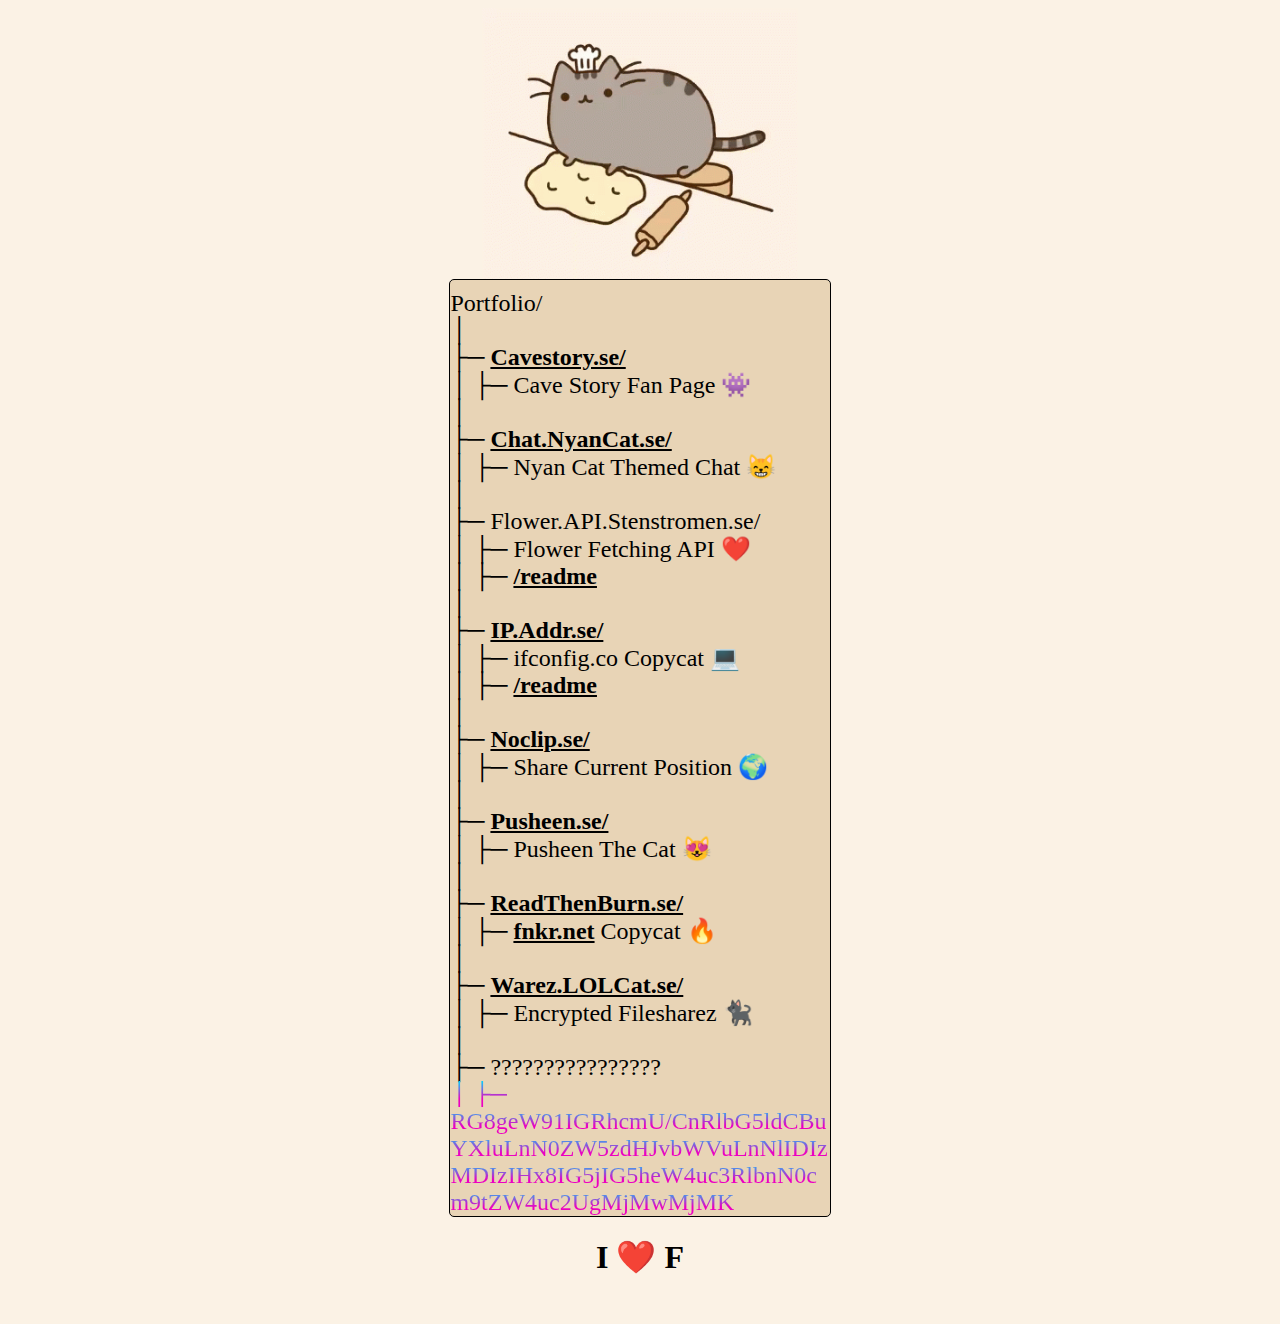
==== index.html @ 404818f8 "Added Google tag" ====
<!DOCTYPE html>
<!--       __..--''``---....___   _..._    __
 /// //_.-'    .-/";  `        ``<._  ``.''_ `. / // /
///_.-' _..--.'_    \                    `( ) ) // //
/ (_..-' // (< _     ;_..__               ; `' / ///
 / // // //  `-._,_)' // / ``--...____..-' /// / //-->
<html lang="en">
  <head>
    <!-- Google tag (gtag.js) -->
    <script
      async
      src="https://www.googletagmanager.com/gtag/js?id=G-835MSCWR7N"
    ></script>
    <script>
      window.dataLayer = window.dataLayer || [];
      function gtag() {
        dataLayer.push(arguments);
      }
      gtag("js", new Date());

      gtag("config", "G-835MSCWR7N");
    </script>
    <meta charset="UTF-8" />
    <meta http-equiv="X-UA-Compatible" content="IE=edge" />
    <meta
      name="viewport"
      content="width=device-width, initial-scale=1, maximum-scale=1.0, user-scalable=0"
    />
    <meta name="apple-mobile-web-app-title" content="Stenstromen.se" />
    <meta name="apple-mobile-web-app-capable" content="yes" />
    <meta name="mobile-web-app-capable" content="yes" />
    <meta name="apple-mobile-web-app-status-bar-style" content="black" />
    <link rel="stylesheet" href="public/css/index.css" />
    <link rel="icon" type="image/x-icon" href="public/img/cat_sleep.ico" />
    <link rel="apple-touch-icon" href="public/img/cat_sleep.ico" />
    <link
      rel="apple-touch-icon-precomposed"
      sizes="180x180"
      href="public/img/cat_sleep.ico"
    />
    <title>stenstromen.se</title>
    <script type="application/javascript">
      console.log(" /\\_/\\ ");
      console.log("( o.o )");
      console.log(" > ^ <");
      console.log("No errors, just purrrrfect");
    </script>
  </head>
  <body>
    <div class="image">
      <img src="public/img/pusheen-chef.gif" alt="Pusheen Chef" />
    </div>
    <div class="portfolio-box">
      <div class="portfolio">
        <p>Portfolio/</p>
        <p>│</p>
        <p>
          ├─
          <a href="https://www.cavestory.se/" target="_blank">Cavestory.se/</a>
        </p>
        <p>│ ├─ Cave Story Fan Page 👾</p>
        <p>│</p>
        <p>
          ├─
          <a href="https://chat.nyancat.se" target="_blank">Chat.NyanCat.se/</a>
        </p>
        <p>│ ├─ Nyan Cat Themed Chat 😸</p>
        <p>│</p>
        <p>├─ Flower.API.Stenstromen.se/</p>
        <p>│ ├─ Flower Fetching API ❤️</p>
        <p>
          │ ├─
          <a href="https://flower.api.stenstromen.se/readme" target="_blank"
            >/readme</a
          >
        </p>
        <p>│</p>
        <p>├─ <a href="http://ip.addr.se" target="_blank">IP.Addr.se/</a></p>
        <p>│ ├─ ifconfig.co Copycat 💻</p>
        <p>
          │ ├─ <a href="http://ip.addr.se/readme" target="_blank">/readme</a>
        </p>
        <p>│</p>
        <p>├─ <a href="https://noclip.se/" _target="_blank">Noclip.se/</a></p>
        <p>│ ├─ Share Current Position 🌍</p>
        <p>│</p>
        <p>
          ├─ <a href="https://www.pusheen.se" target="_blank">Pusheen.se/</a>
        </p>
        <p>│ ├─ Pusheen The Cat 😻</p>
        <p>│</p>
        <p>
          ├─
          <a href="https://readthenburn.se" _target="blank">ReadThenBurn.se/</a>
        </p>
        <p>
          │ ├─
          <a href="https://readthenburn.fnkr.net" target="_blank">fnkr.net</a>
          Copycat 🔥
        </p>
        <p>│</p>
        <p>
          ├─
          <a href="https://warez.lolcat.se" target="_blank">Warez.LOLCat.se/</a>
        </p>
        <p>│ ├─ Encrypted Filesharez 🐈‍⬛</p>
        <p>│</p>
        <p>├─ ????????????????</p>
        <p class="message">
          │ ├─
          RG8geW91IGRhcmU/CnRlbG5ldCBuYXluLnN0ZW5zdHJvbWVuLnNlIDIzMDIzIHx8IG5jIG5heW4uc3RlbnN0cm9tZW4uc2UgMjMwMjMK
        </p>
      </div>
    </div>
    <div class="letter">
      <h1>I ❤️ F</h1>
    </div>
    <a class="linky" href="https://nyan.cat">____</a>
  </body>
</html>
---- public/css/index.css ----
body {
  background-color: #fbf2e5;
}

.image {
  display: flex;
  justify-content: center;
  align-items: center;
}

.image > img {
  width: 25%;
}

.portfolio-box {
  display: flex;
  justify-content: center;
}

.portfolio {
  background-color: #e8d4b6;
  border-radius: 5px;
  width: 30%;
  border: 1px solid black;
}

.portfolio > p:first-of-type {
  margin-top: 10px;
  font-size: x-large;
}

.portfolio > p {
  margin: 0;
  font-size: x-large;
}

.portfolio > p > a {
  color: black;
  font-weight:600
}

.portfolio > p > a:hover {
  color: lightslategray;
}

.portfolio > .message {
  display: inline;
  background: -webkit-linear-gradient(
    90deg,
    rgba(236, 0, 193, 1) 31%,
    rgba(0, 212, 255, 1) 100%
  );
  background-clip: text;
  -webkit-background-clip: text;
  -webkit-text-fill-color: transparent;
  font-size: x-large;
  word-wrap: break-word;
  margin-bottom: 10px;
}

.letter {
  display: flex;
  justify-content: center;
}

.footer {
  display: flex;
  justify-content: center;
  color: #faf0e5;
}

.linky {
  color: #fbf2e5;
}

a:visited {
  color: #fbf2e5;
}

.linxlink {
  color: black;
  font-size: x-large;
}

.linxlink:visited {
  color: black;
}

img {
  width: 46%;
}

@media screen and (max-width: 428px) {
  .image > img {
    width: 250px;
  }

  .portfolio {
    width: 380px;
    border: 1px solid black;
  }

  .portfolio > p:first-of-type {
    margin-top: 10px;
    margin-left: 7px;
  }

  .portfolio > p {
    margin: 0px;
  }

  .portfolio > p > a {
    color: black;
  }
}
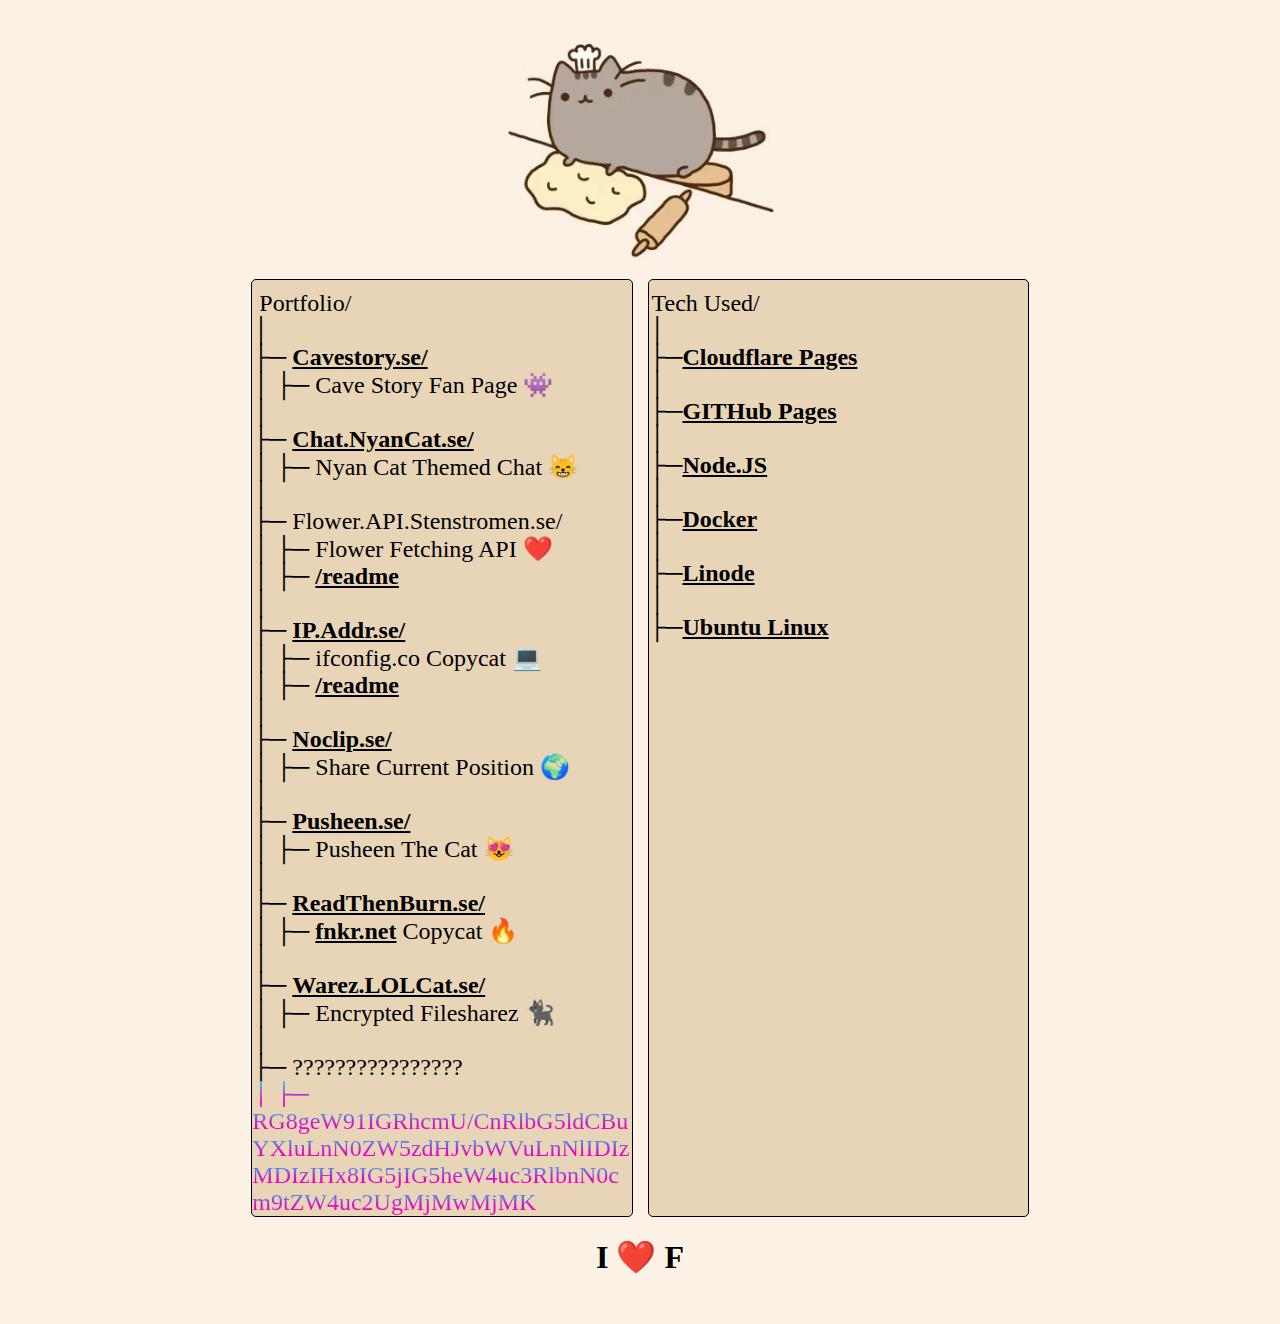
==== commit 43490b45: "Added tech used column" ====
--- a/index.html
+++ b/index.html
@@ -111,6 +111,21 @@
           RG8geW91IGRhcmU/CnRlbG5ldCBuYXluLnN0ZW5zdHJvbWVuLnNlIDIzMDIzIHx8IG5jIG5heW4uc3RlbnN0cm9tZW4uc2UgMjMwMjMK
         </p>
       </div>
+      <div class="techused">
+        <p>Tech Used/</p>
+        <p>│</p>
+        <p>├─<a href="https://pages.cloudflare.com/" target="_blank">Cloudflare Pages</a></p>
+        <p>│</p>
+        <p>├─<a href="https://pages.github.com/" target="_blank">GITHub Pages</a></p>
+        <p>│</p>
+        <p>├─<a href="https://nodejs.org/en/" target="_blank">Node.JS</a></p>
+        <p>│</p>
+        <p>├─<a href="https://www.docker.com/" target="_blank">Docker</a></p>
+        <p>│</p>
+        <p>├─<a href="https://www.linode.com/" target="_blank">Linode</a></p>
+        <p>│</p>
+        <p>├─<a href="https://ubuntu.com/" target="_blank">Ubuntu Linux</a></p>
+      </div>
     </div>
     <div class="letter">
       <h1>I ❤️ F</h1>
--- a/public/css/index.css
+++ b/public/css/index.css
@@ -14,6 +14,7 @@
 
 .portfolio-box {
   display: flex;
+  flex-direction: row;
   justify-content: center;
 }
 
@@ -22,11 +23,13 @@
   border-radius: 5px;
   width: 30%;
   border: 1px solid black;
+  margin-right: 15px;           /* Space between boxes */
 }
 
 .portfolio > p:first-of-type {
   margin-top: 10px;
   font-size: x-large;
+  margin-left: 7px;
 }
 
 .portfolio > p {
@@ -58,6 +61,48 @@
   margin-bottom: 10px;
 }
 
+.techused {
+  background-color: #e8d4b6;
+  border-radius: 5px;
+  width: 30%;
+  border: 1px solid black;
+}
+
+.techused > p:first-of-type {
+  margin-top: 10px;
+  font-size: x-large;
+  margin-left: 3px;
+}
+
+.techused > p {
+  margin: 0;
+  font-size: x-large;
+}
+
+.techused > p > a {
+  color: black;
+  font-weight:600
+}
+
+.techused > p > a:hover {
+  color: lightslategray;
+}
+
+.techused > .message {
+  display: inline;
+  background: -webkit-linear-gradient(
+    90deg,
+    rgba(236, 0, 193, 1) 31%,
+    rgba(0, 212, 255, 1) 100%
+  );
+  background-clip: text;
+  -webkit-background-clip: text;
+  -webkit-text-fill-color: transparent;
+  font-size: x-large;
+  word-wrap: break-word;
+  margin-bottom: 10px;
+}
+
 .letter {
   display: flex;
   justify-content: center;
@@ -90,26 +135,104 @@
   width: 46%;
 }
 
+/* Large iPhone */
 @media screen and (max-width: 428px) {
-  .image > img {
-    width: 250px;
+    .image > img {
+      width: 250px;
+    }
+
+    .portfolio-box {
+      flex-direction: column;
+    }
+  
+    .portfolio {
+      width: 372.5px;
+      border: 1px solid black;
+      margin-right: 0px;
+    }
+  
+    .portfolio > p:first-of-type {
+      margin-top: 10px;
+      margin-left: 7px;
+    }
+  
+    .portfolio > p {
+      margin: 0px;
+    }
+  
+    .portfolio > p > a {
+      color: black;
+    }
+    
+    .techused {
+      width: 372.5px;
+      border: 1px solid black;
+      margin-top: 10px;
+    }
+  
+    .techused > p:first-of-type {
+      margin-top: 10px;
+      margin-left: 3px;
+    }
+
+    .techused > p:last-of-type {
+      margin-bottom: 10px;
+    }
+  
+    .techused> p {
+      margin: 0px;
+    }
+  
+    .techused > p > a {
+      color: black;
+    }
   }
-
-  .portfolio {
-    width: 380px;
-    border: 1px solid black;
+  
+  /* Medium iPhone */
+  @media screen and (max-width: 375px) {
+    .image > img {
+      width: 300px;
+    }
+  
+    .portfolio {
+      width: 365px;
+      border: 1px solid black;
+    }
+  
+    .portfolio > .message {
+      font-size: larger;
+    }
+
+    .techused {
+      width: 365px;
+      border: 1px solid black;
+    }
   }
-
-  .portfolio > p:first-of-type {
-    margin-top: 10px;
-    margin-left: 7px;
+  
+  /* Small iPhone */
+  @media screen and (max-width: 320px) {
+    .portfolio {
+      width: 310px;
+      border: 1px solid black;
+    }
+  
+    .portfolio > p {
+      margin: 0px;
+      font-size: larger;
+    }
+  
+    .portfolio > .message {
+      font-size: larger;
+    }
+
+    .techused {
+      width: 310px;
+      border: 1px solid black;
+    }
+
+    .techused > p {
+      margin: 0px;
+      font-size: larger;
+    }
   }
-
-  .portfolio > p {
-    margin: 0px;
-  }
-
-  .portfolio > p > a {
-    color: black;
-  }
-}
+  
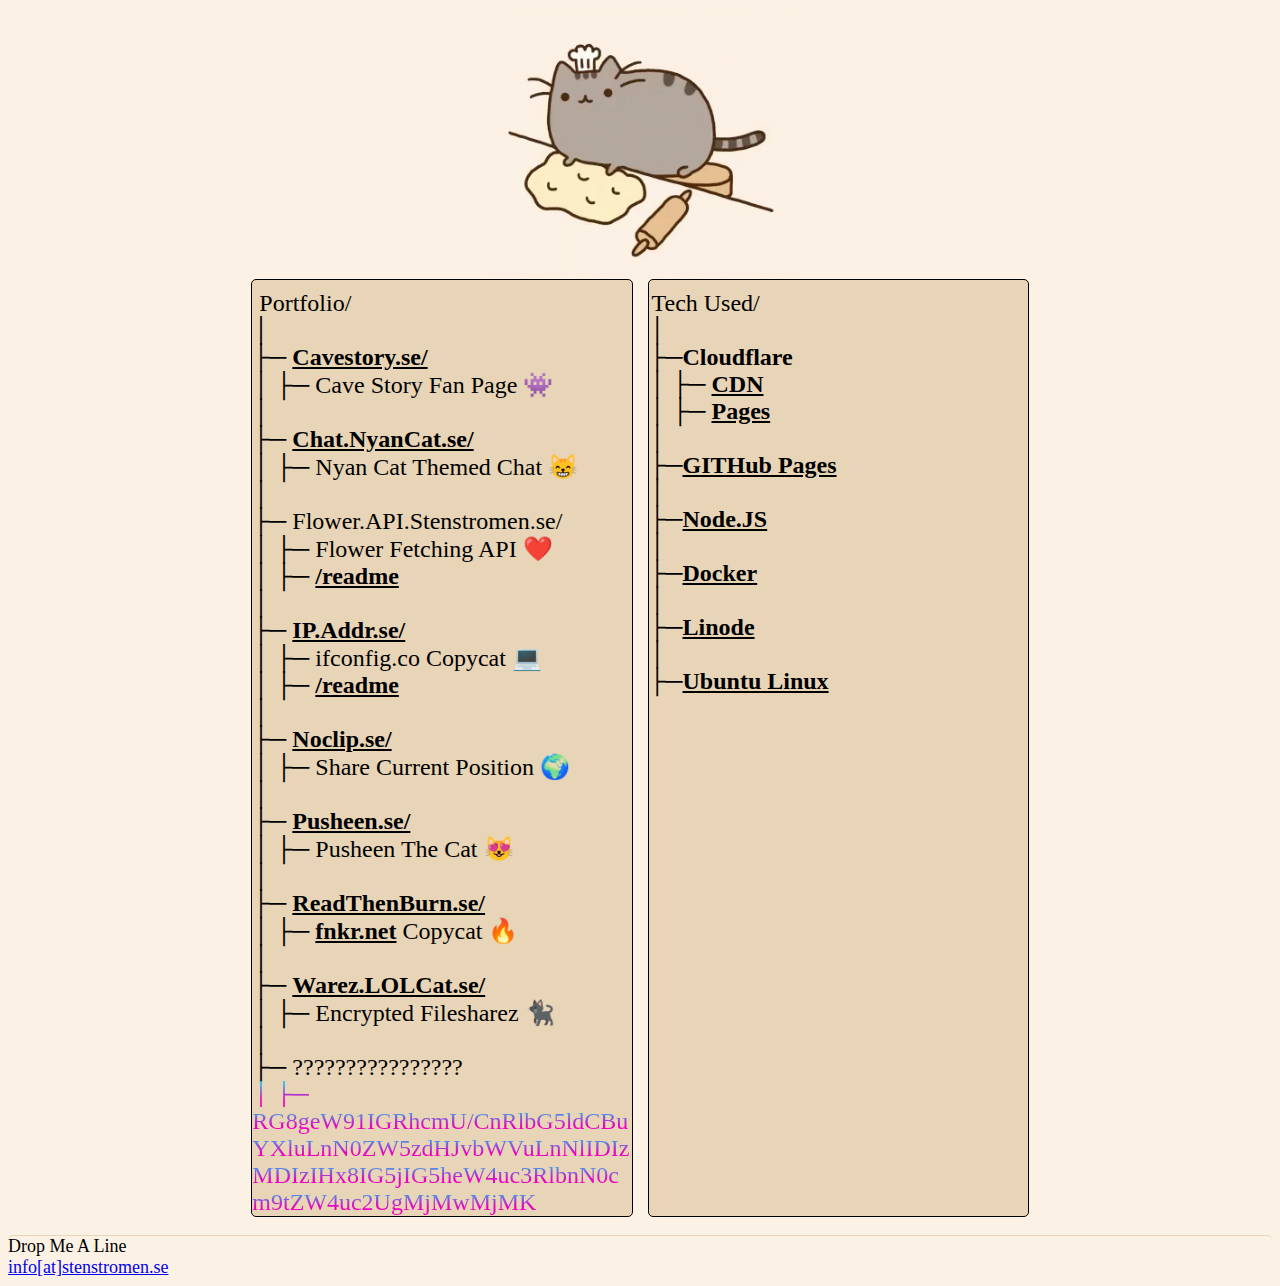
==== commit c8fe7ba6: "Added email and cloudflare cdn" ====
--- a/index.html
+++ b/index.html
@@ -114,7 +114,9 @@
       <div class="techused">
         <p>Tech Used/</p>
         <p>│</p>
-        <p>├─<a href="https://pages.cloudflare.com/" target="_blank">Cloudflare Pages</a></p>
+        <p class="cloudflare">├─Cloudflare</p>
+        <p>│ ├─ <a href="https://www.cloudflare.com/cdn/" target="_blank">CDN</a></p>
+        <p>│ ├─ <a href="https://pages.cloudflare.com/" target="_blank">Pages</a></p>
         <p>│</p>
         <p>├─<a href="https://pages.github.com/" target="_blank">GITHub Pages</a></p>
         <p>│</p>
@@ -127,9 +129,10 @@
         <p>├─<a href="https://ubuntu.com/" target="_blank">Ubuntu Linux</a></p>
       </div>
     </div>
-    <div class="letter">
-      <h1>I ❤️ F</h1>
-    </div>
     <a class="linky" href="https://nyan.cat">____</a>
+    <footer>
+      <p>Drop Me A Line</p>
+      <p><a href="mailto:info@stenstromen.se">info[at]stenstromen.se</a></p>
+    </footer>
   </body>
 </html>
--- a/public/css/index.css
+++ b/public/css/index.css
@@ -74,6 +74,11 @@
   margin-left: 3px;
 }
 
+.cloudflare {
+  color: black;
+  font-weight:600
+}
+
 .techused > p {
   margin: 0;
   font-size: x-large;
@@ -103,15 +108,14 @@
   margin-bottom: 10px;
 }
 
-.letter {
-  display: flex;
-  justify-content: center;
-}
-
-.footer {
-  display: flex;
-  justify-content: center;
-  color: #faf0e5;
+footer {
+  border-top: 1px solid #e8d4b6;
+  border-radius: 5px;
+  font-size: large;
+}
+
+footer > p {
+  margin: 0;
 }
 
 .linky {
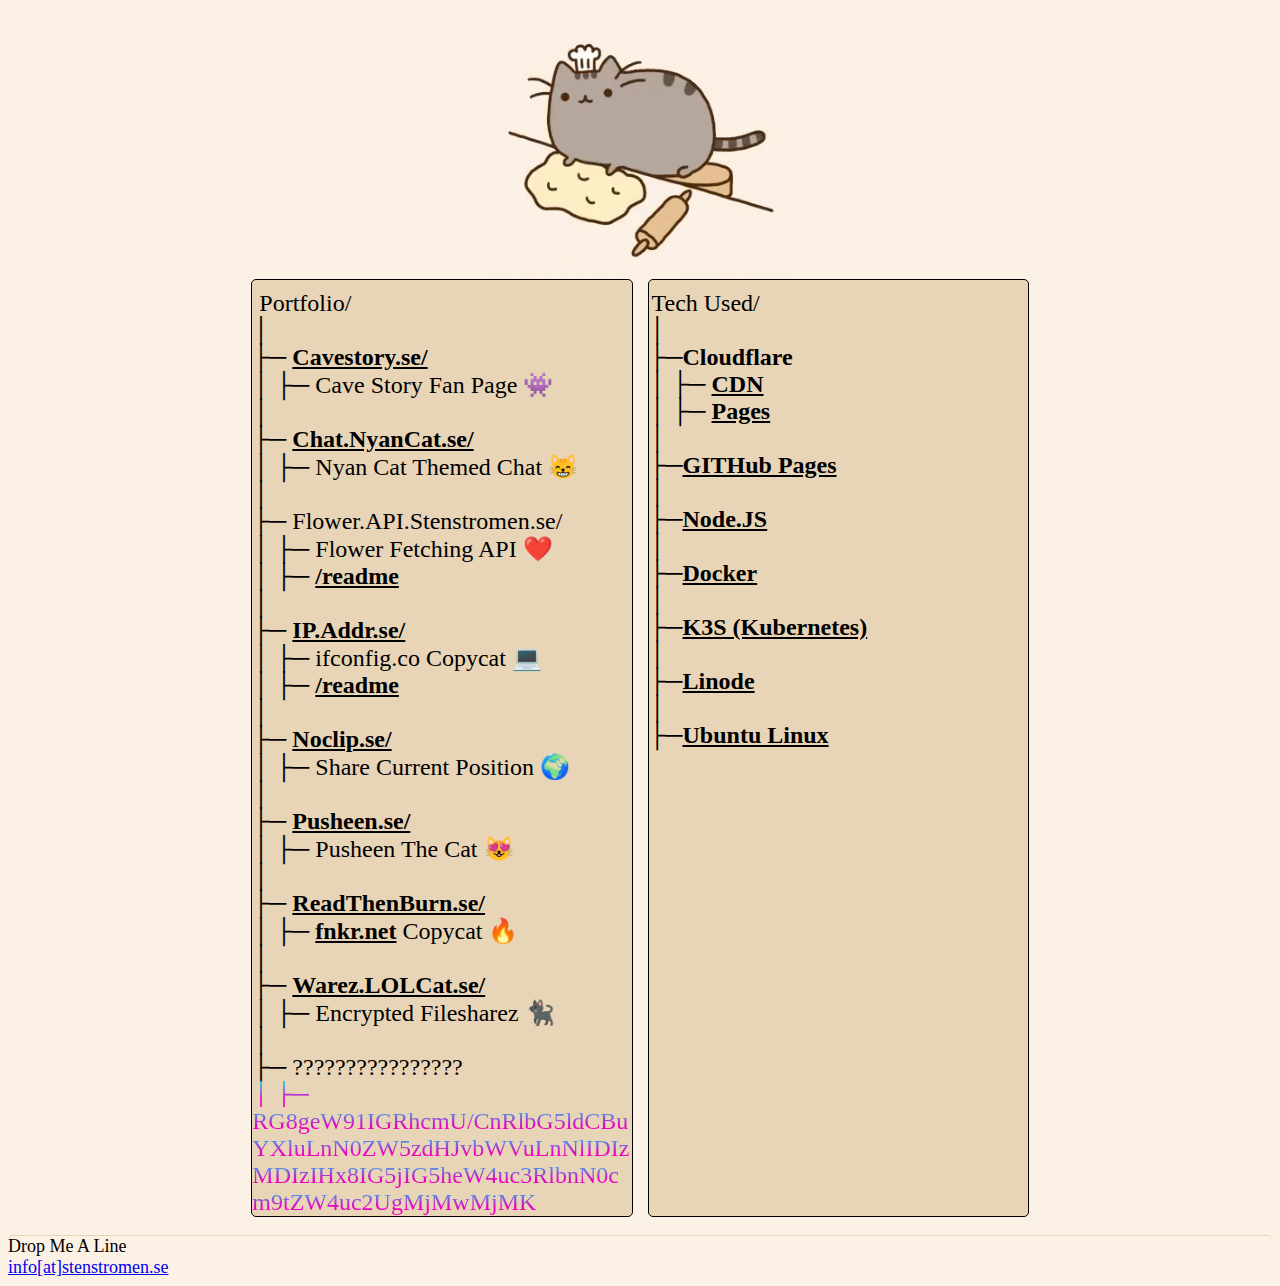
==== commit dc73f68d: "Added k3s" ====
--- a/index.html
+++ b/index.html
@@ -124,6 +124,8 @@
         <p>│</p>
         <p>├─<a href="https://www.docker.com/" target="_blank">Docker</a></p>
         <p>│</p>
+        <p>├─<a href="https://k3s.io/" target="_blank">K3S (Kubernetes)</a></p>
+        <p>│</p>
         <p>├─<a href="https://www.linode.com/" target="_blank">Linode</a></p>
         <p>│</p>
         <p>├─<a href="https://ubuntu.com/" target="_blank">Ubuntu Linux</a></p>
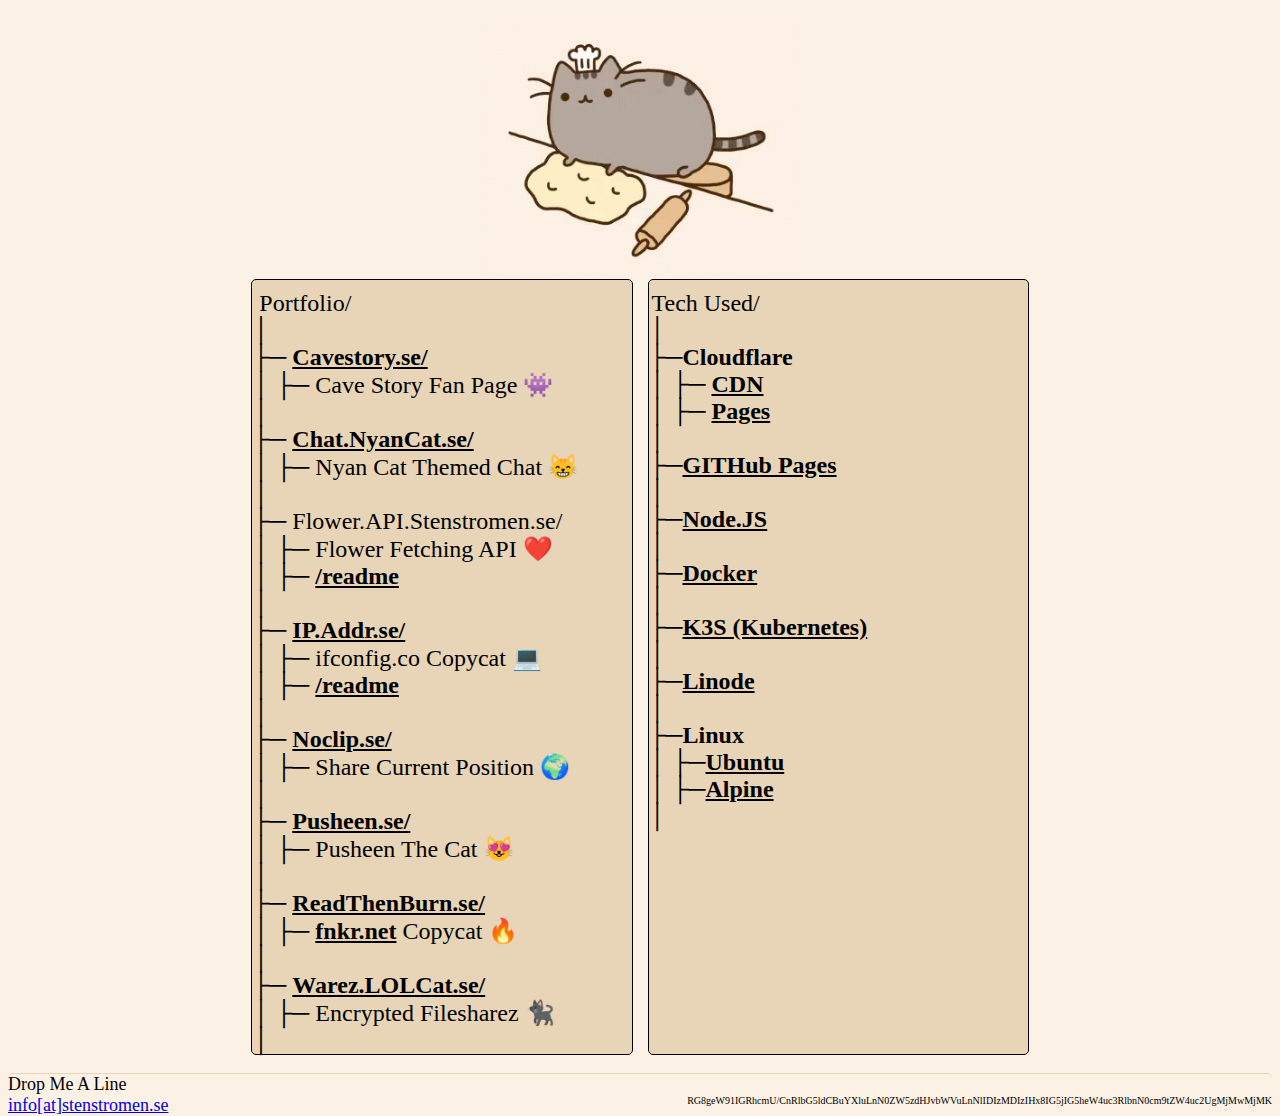
==== commit c1a8c9ee: "Update" ====
--- a/index.html
+++ b/index.html
@@ -105,11 +105,6 @@
         </p>
         <p>│ ├─ Encrypted Filesharez 🐈‍⬛</p>
         <p>│</p>
-        <p>├─ ????????????????</p>
-        <p class="message">
-          │ ├─
-          RG8geW91IGRhcmU/CnRlbG5ldCBuYXluLnN0ZW5zdHJvbWVuLnNlIDIzMDIzIHx8IG5jIG5heW4uc3RlbnN0cm9tZW4uc2UgMjMwMjMK
-        </p>
       </div>
       <div class="techused">
         <p>Tech Used/</p>
@@ -128,13 +123,17 @@
         <p>│</p>
         <p>├─<a href="https://www.linode.com/" target="_blank">Linode</a></p>
         <p>│</p>
-        <p>├─<a href="https://ubuntu.com/" target="_blank">Ubuntu Linux</a></p>
+        <p class="cloudflare">├─Linux</p>
+        <p>│ ├─<a href="https://ubuntu.com/" target="_blank">Ubuntu</a></p>
+        <p>│ ├─<a href="https://www.alpinelinux.org/" target="_blank">Alpine</a></p>
+        <p>│</p>
       </div>
     </div>
     <a class="linky" href="https://nyan.cat">____</a>
     <footer>
       <p>Drop Me A Line</p>
-      <p><a href="mailto:info@stenstromen.se">info[at]stenstromen.se</a></p>
+      <p class="mailto"><a href="mailto:info@stenstromen.se">info[at]stenstromen.se</a></p>
+      <p class="lol">RG8geW91IGRhcmU/CnRlbG5ldCBuYXluLnN0ZW5zdHJvbWVuLnNlIDIzMDIzIHx8IG5jIG5heW4uc3RlbnN0cm9tZW4uc2UgMjMwMjMK</p>
     </footer>
   </body>
 </html>
--- a/public/css/index.css
+++ b/public/css/index.css
@@ -118,6 +118,16 @@
   margin: 0;
 }
 
+.mailto {
+  float: left;
+  display: inline; 
+}
+
+.lol {
+  float: right;
+  font-size: x-small;
+}
+
 .linky {
   color: #fbf2e5;
 }
@@ -190,6 +200,10 @@
     .techused > p > a {
       color: black;
     }
+
+    .lol {
+      display: none;
+    }
   }
   
   /* Medium iPhone */
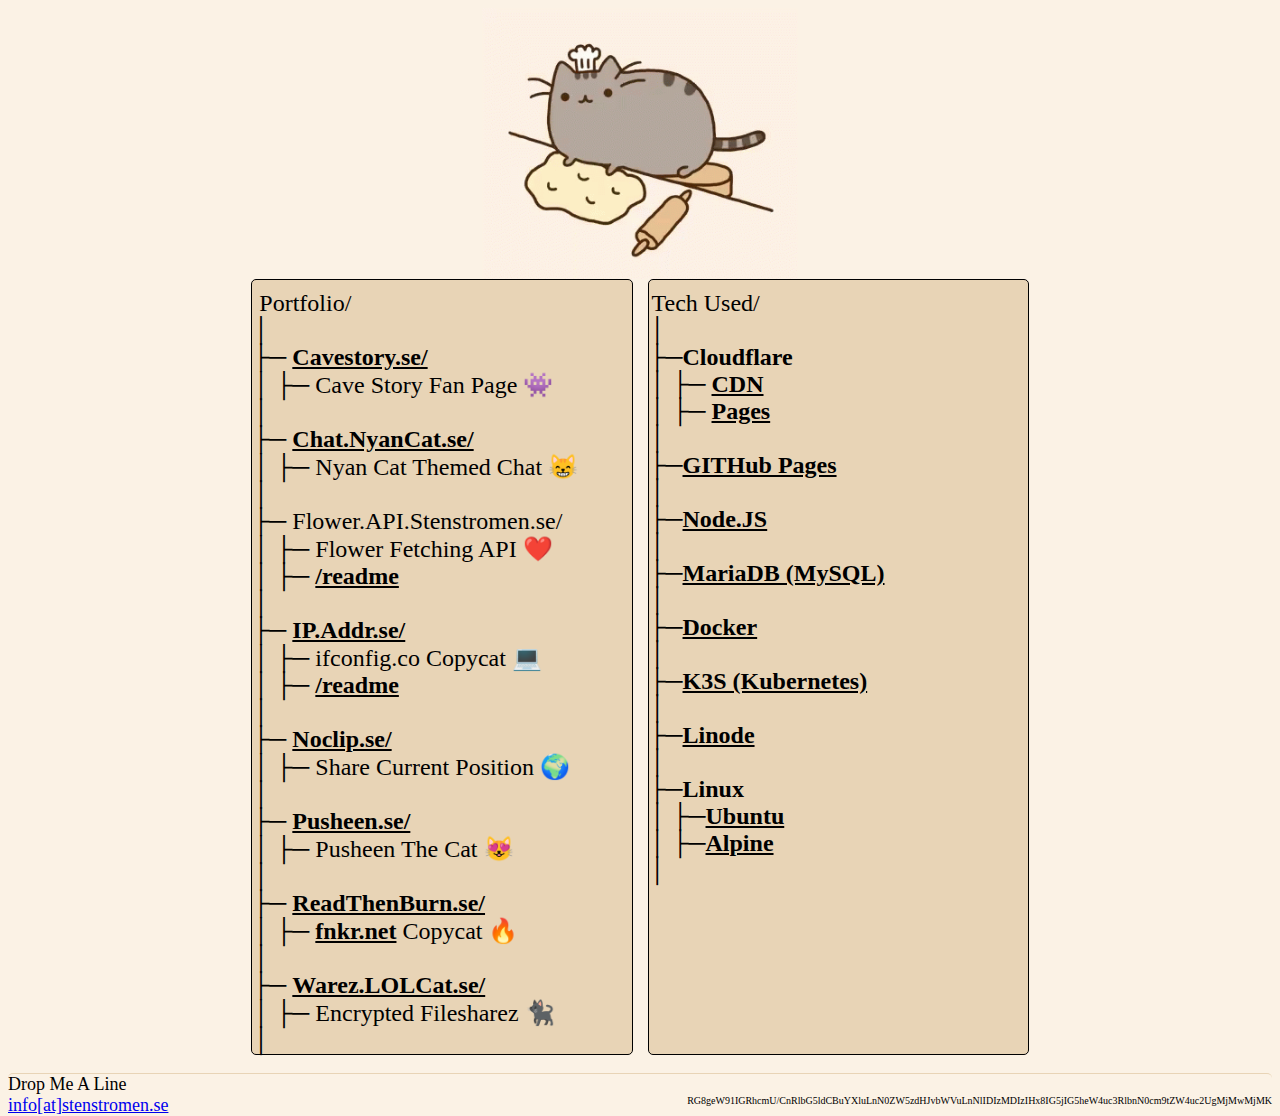
==== commit 925f70b3: "Added MariaDB" ====
--- a/index.html
+++ b/index.html
@@ -117,6 +117,8 @@
         <p>│</p>
         <p>├─<a href="https://nodejs.org/en/" target="_blank">Node.JS</a></p>
         <p>│</p>
+        <p>├─<a href="https://mariadb.org/" target="_blank">MariaDB (MySQL)</a></p>
+        <p>│</p>
         <p>├─<a href="https://www.docker.com/" target="_blank">Docker</a></p>
         <p>│</p>
         <p>├─<a href="https://k3s.io/" target="_blank">K3S (Kubernetes)</a></p>
--- a/public/css/index.css
+++ b/public/css/index.css
@@ -225,6 +225,10 @@
       width: 365px;
       border: 1px solid black;
     }
+
+    .lol {
+      display: none;
+    }
   }
   
   /* Small iPhone */
@@ -252,5 +256,9 @@
       margin: 0px;
       font-size: larger;
     }
+
+    .lol {
+      display: none;
+    }
   }
   
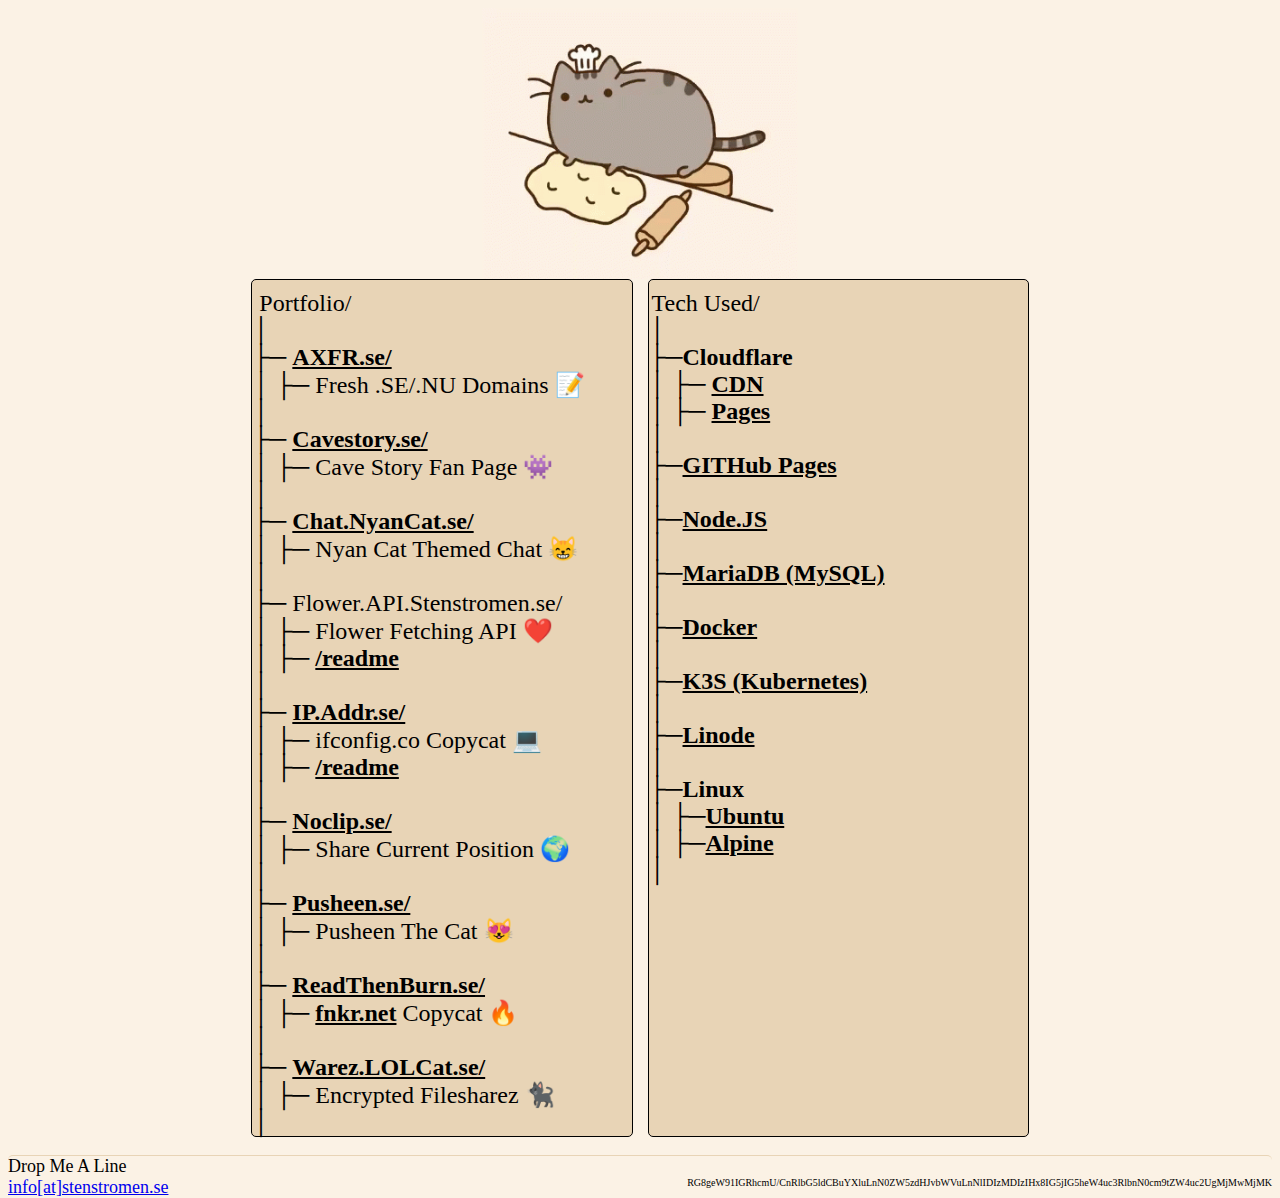
==== commit 7cca37d4: "Added AXFR.se" ====
--- a/index.html
+++ b/index.html
@@ -53,6 +53,12 @@
     <div class="portfolio-box">
       <div class="portfolio">
         <p>Portfolio/</p>
+        <p>│</p>
+        <p>
+          ├─
+          <a href="https://www.axfr.se/" target="_blank">AXFR.se/</a>
+        </p>
+        <p>│ ├─ Fresh .SE/.NU Domains 📝</p>
         <p>│</p>
         <p>
           ├─
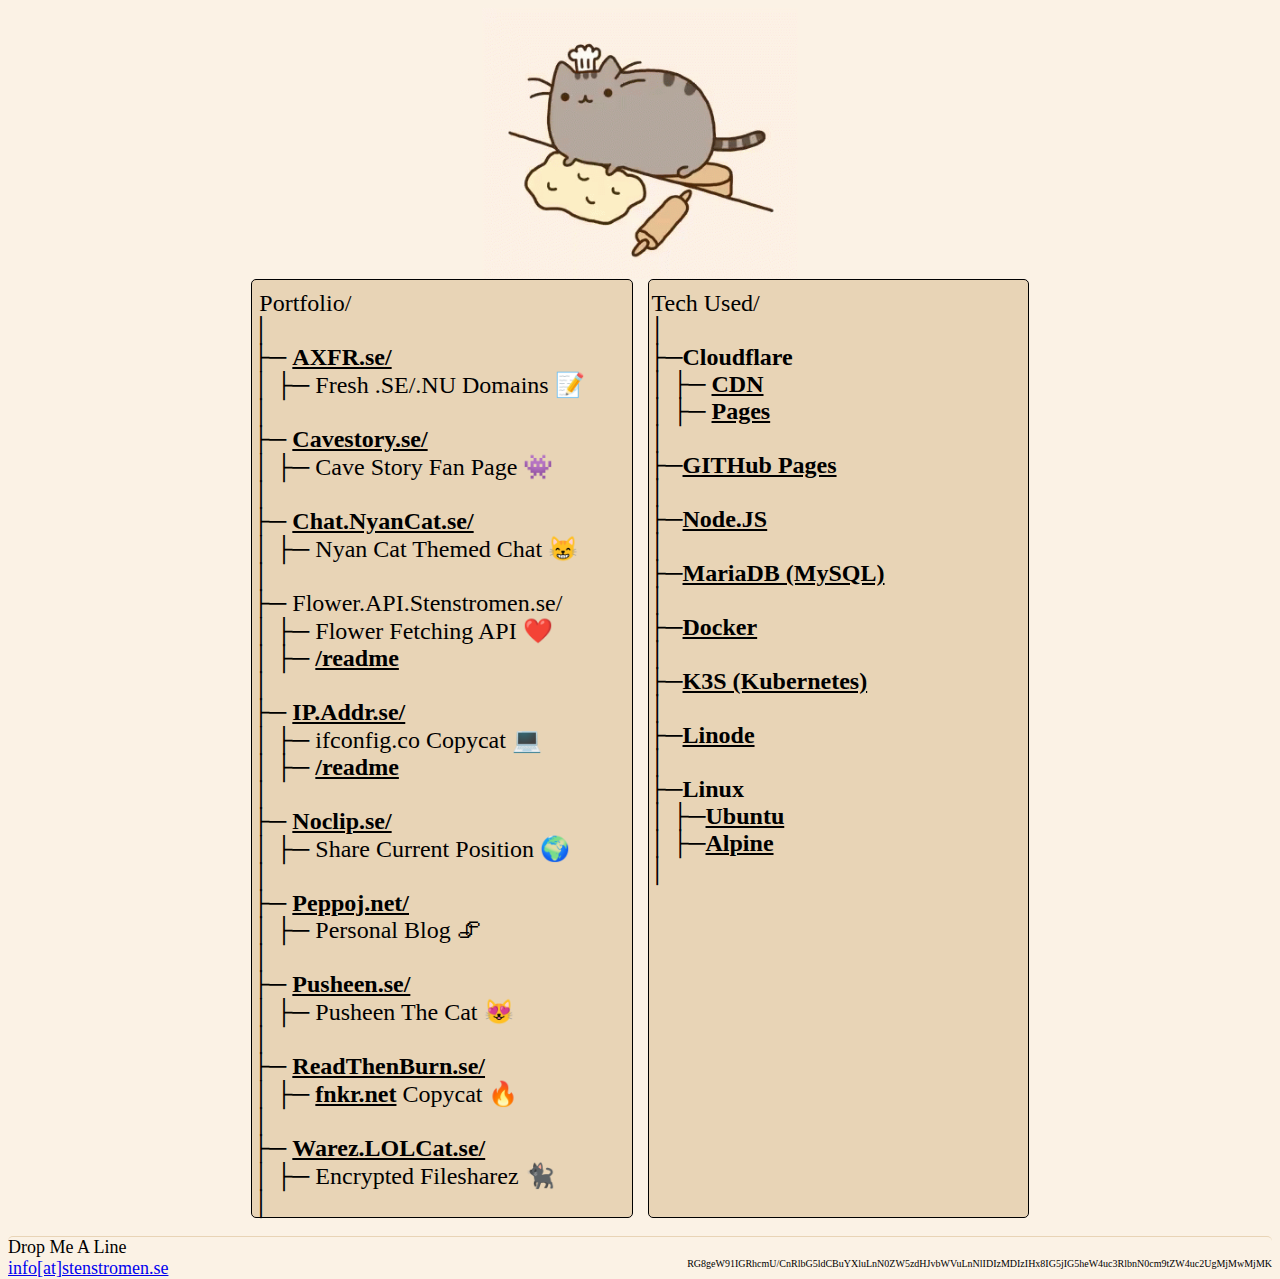
==== commit 7f431e3e: "Added personal blog" ====
--- a/index.html
+++ b/index.html
@@ -90,6 +90,9 @@
         <p>├─ <a href="https://noclip.se/" _target="_blank">Noclip.se/</a></p>
         <p>│ ├─ Share Current Position 🌍</p>
         <p>│</p>
+        <p>├─ <a href="https://www.peppoj.net/" _target="_blank">Peppoj.net/</a></p>
+        <p>│ ├─ Personal Blog 🖇 </p>
+        <p>│</p>
         <p>
           ├─ <a href="https://www.pusheen.se" target="_blank">Pusheen.se/</a>
         </p>
